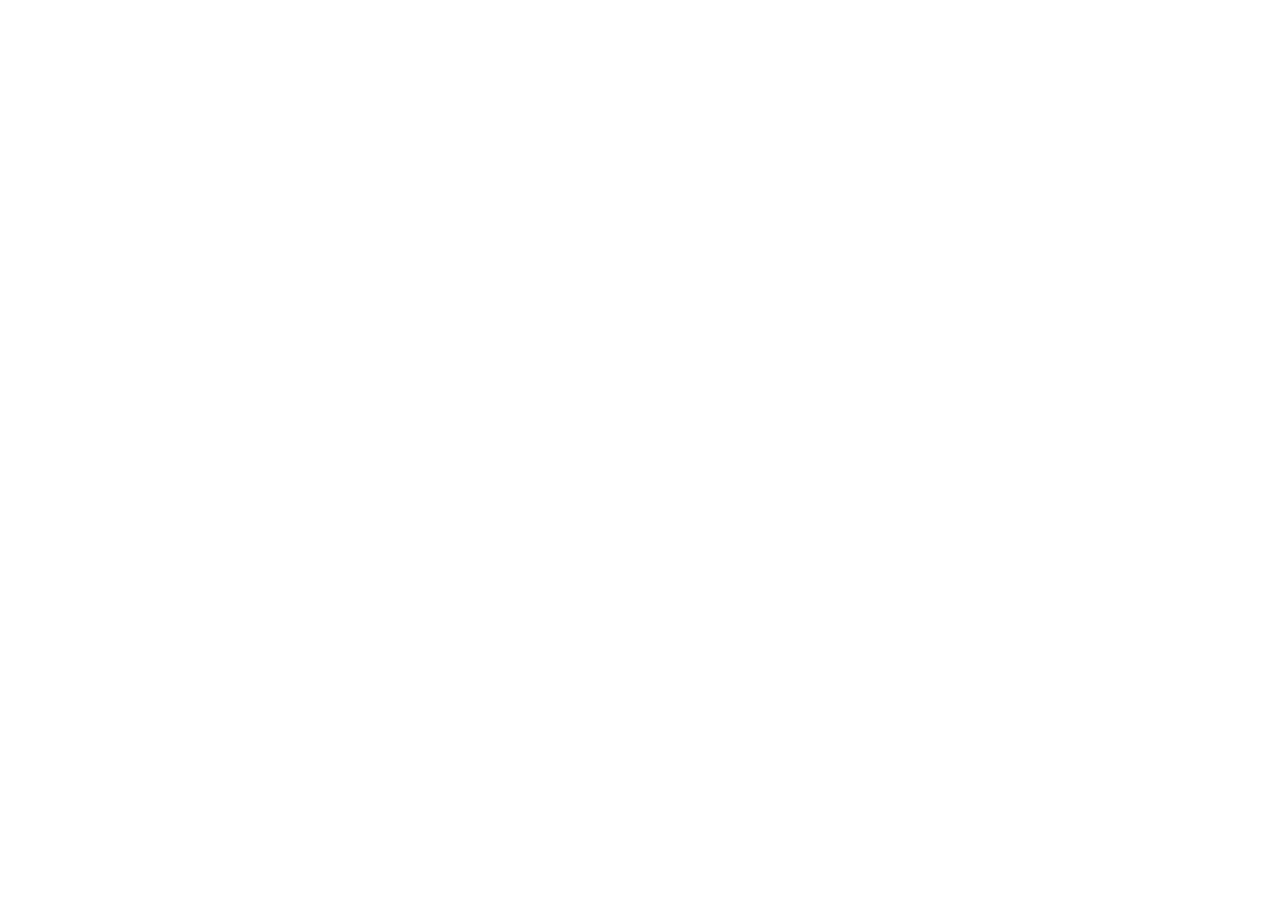
==== index.html @ d3802b3c "made the boilerplate" ====
<!DOCTYPE html>
<html lang="en">
<head>
    <meta charset="UTF-8">
    <meta name="viewport" content="width=device-width, initial-scale=1.0">
    <title>Air BNB For> Sale</title>
</head>
<body>
    
</body>
</html>
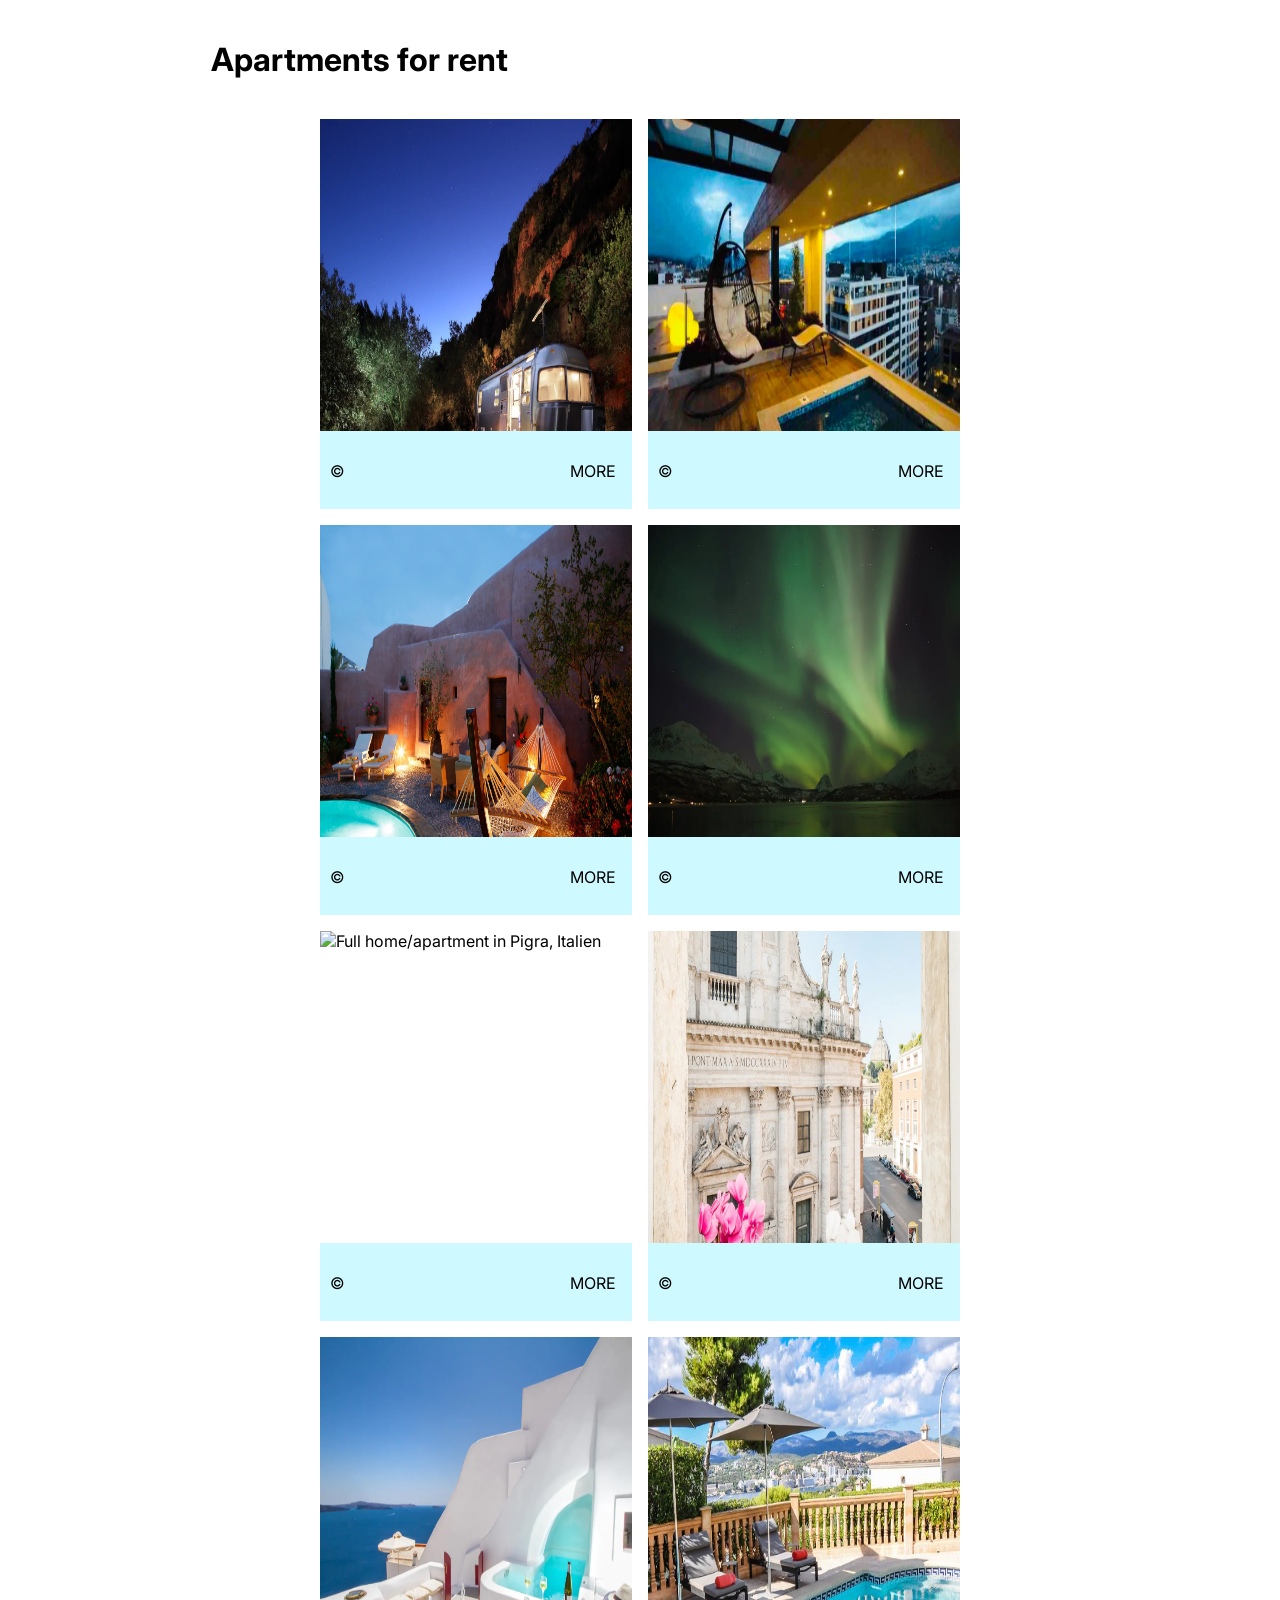
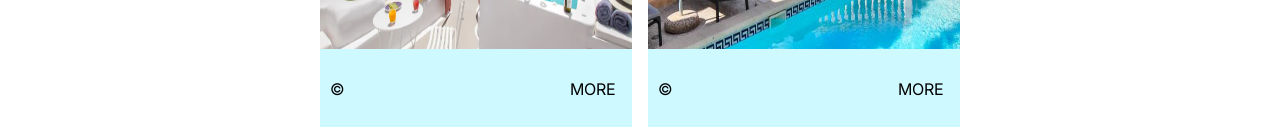
==== commit e388bf68: "added the font from google and fixed the placement of .details" ====
--- a/index.html
+++ b/index.html
@@ -1,11 +1,23 @@
 <!DOCTYPE html>
 <html lang="en">
+
 <head>
     <meta charset="UTF-8">
     <meta name="viewport" content="width=device-width, initial-scale=1.0">
-    <title>Air BNB For> Sale</title>
+    <title>Air BNB</title>
+    <script src="script.js" defer></script>
+    <link rel="stylesheet" href="style.css">
+    <link rel="preconnect" href="https://fonts.googleapis.com">
+    <link rel="preconnect" href="https://fonts.gstatic.com" crossorigin>
+    <link
+        href="https://fonts.googleapis.com/css2?family=Inter:ital,opsz,wght@0,14..32,100..900;1,14..32,100..900&display=swap"
+        rel="stylesheet">
 </head>
+
 <body>
-    
+    <div id="wrapper">
+
+    </div>
 </body>
+
 </html>
--- a/style.css
+++ b/style.css
@@ -0,0 +1,101 @@
+* {
+    margin: 0;
+    padding: 0;
+    box-sizing: border-box;
+    font-family: "Inter", sans-serif;
+}
+
+img {
+    max-width: 100%;
+    height: auto;
+    display: block;
+}
+
+/* Index HTML */
+
+#wrapper {
+    display: grid;
+    grid-template-columns: repeat(auto-fit, minmax(300px, 1fr));
+    max-width: 1440px;
+    max-height: 900px;
+    margin: 0 20em;
+    gap: 1em;
+}
+
+.location {
+    display: grid;
+    grid-template-columns: repeat(4, 1fr);
+    grid-template-rows: repeat(5, 1fr);
+    color: #000;
+}
+
+.location img {
+    grid-column: 1/-1;
+    grid-row: 1/-1;
+    aspect-ratio: 4/5;
+}
+
+#wrapper a {
+    text-decoration: none;
+    color: #000;
+    display: grid;
+}
+
+.location .details span {
+    margin-left: 10px;
+}
+
+.details {
+    grid-column: 1/-1;
+    grid-row: 5/-2;
+    background-color: #CEF9FF;
+    display: flex;
+    padding-top: 1.9em;
+}
+
+.read_more {
+    margin-left: auto;
+    margin-right: 1em;
+}
+
+#rent {
+    margin: 40px 16.5%;
+}
+
+/* Destination HTML */
+
+#chosen {
+    display: flex;
+    gap: 5em;
+}
+
+#destination_image {
+    flex: 1;
+}
+
+#chosen_details {
+    flex: 1;
+    margin-top: 6em;
+}
+
+#chosen_details header {
+    font-size: 2em;
+}
+
+#chosen_details h3 {
+    margin: 1em 0;
+}
+
+#chosen_details header,
+#chosen_details h3:first-of-type,
+#chosen_details p:first-of-type {
+    text-align: center;
+}
+
+#chosen_details p:last-of-type {
+    margin: 1.8em 0;
+}
+
+#facility_items {
+    margin-left: 2em;
+}
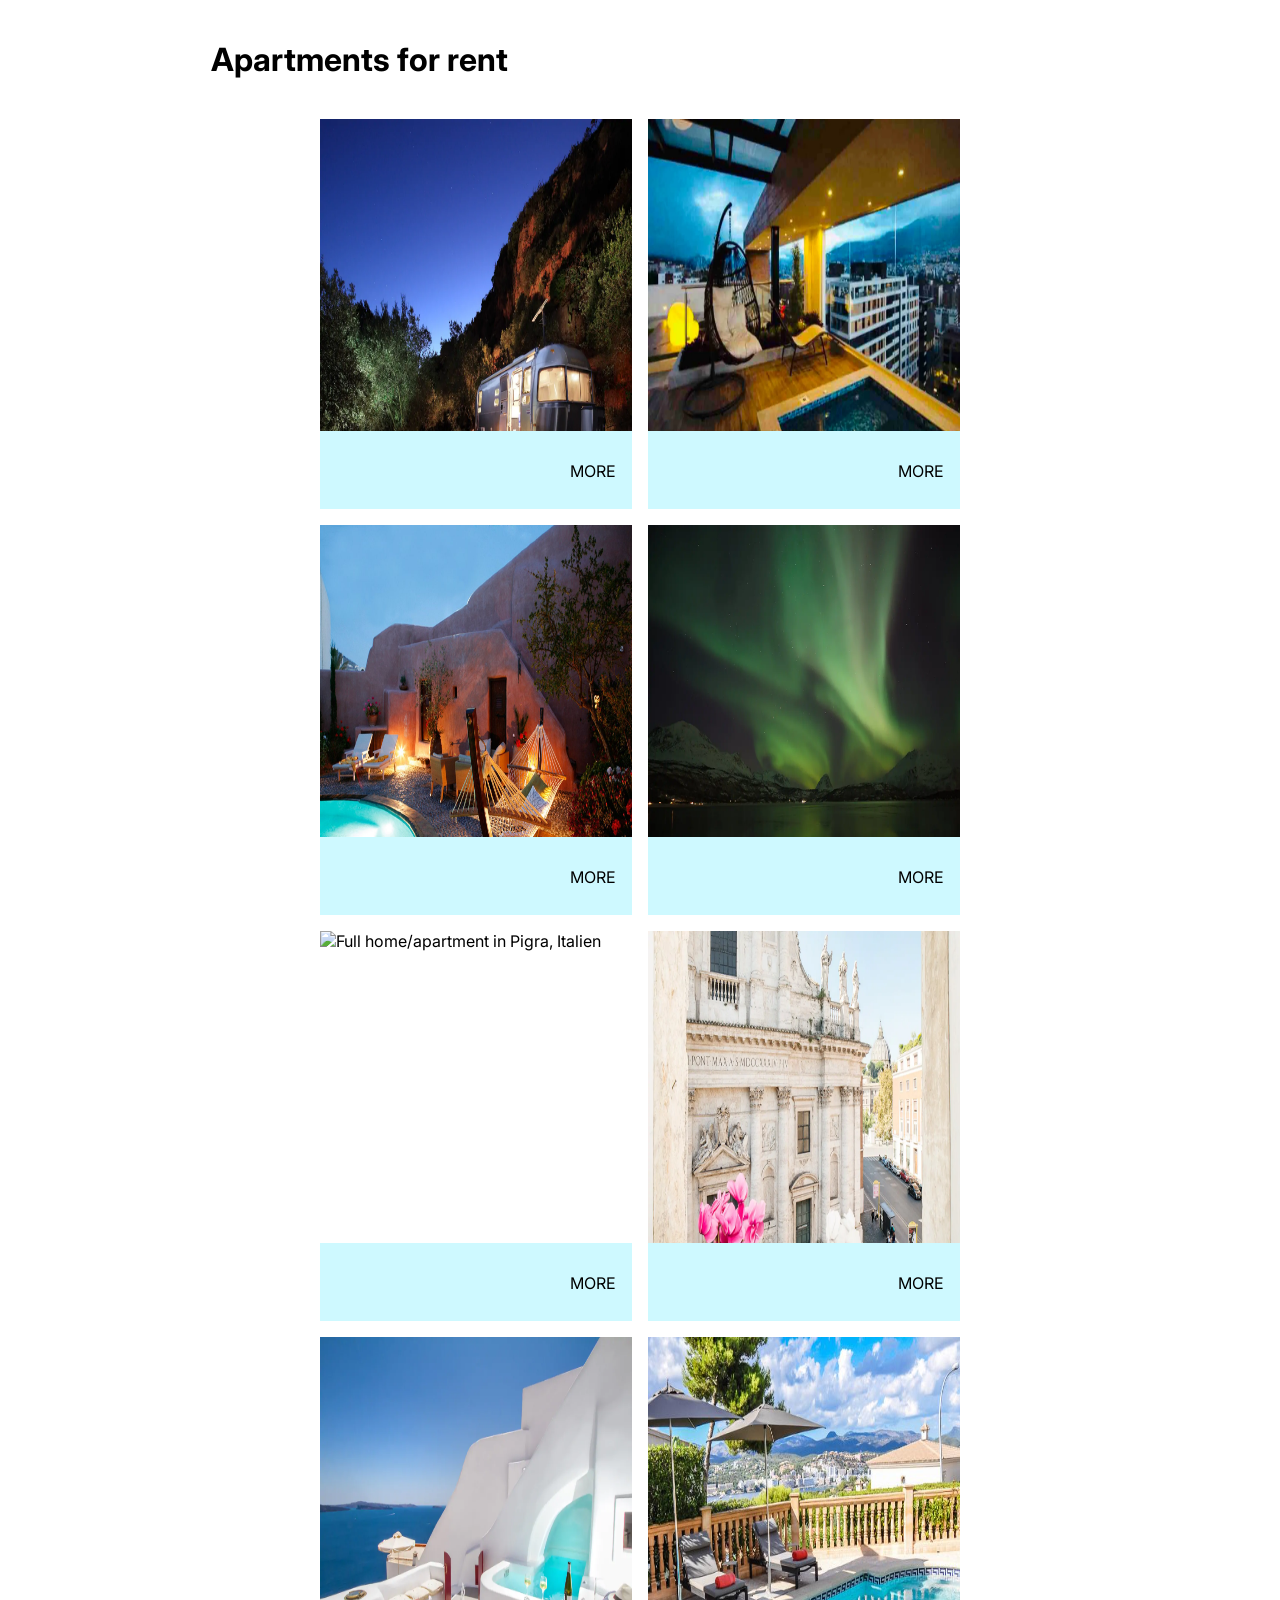
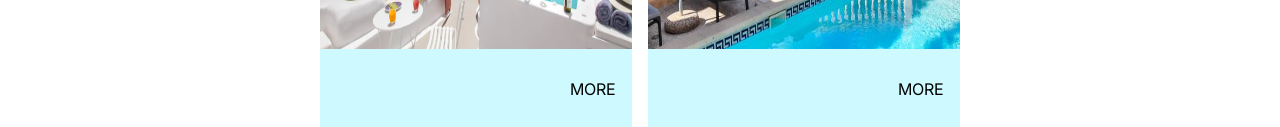
==== commit b15aedc7: "replaced the copy icon with font awesome heart icon" ====
--- a/index.html
+++ b/index.html
@@ -12,6 +12,7 @@
     <link
         href="https://fonts.googleapis.com/css2?family=Inter:ital,opsz,wght@0,14..32,100..900;1,14..32,100..900&display=swap"
         rel="stylesheet">
+    <link rel="stylesheet" href="https://cdnjs.cloudflare.com/ajax/libs/font-awesome/7.3.1/css/all.min.css" integrity="sha512-QeR2VH+lsBE5LSAe1Q5EnTBbe7XTBubt8dG93Y7gidSgdMCr8nVqKcfKAMyN96SV8KDbZVTDXChatu5G2KQGzg==" crossorigin="anonymous" referrerpolicy="no-referrer">
 </head>
 
 <body>
--- a/style.css
+++ b/style.css
@@ -53,6 +53,10 @@
     padding-top: 1.9em;
 }
 
+.fa-heart {
+    margin-left: 10px;
+}
+
 .read_more {
     margin-left: auto;
     margin-right: 1em;
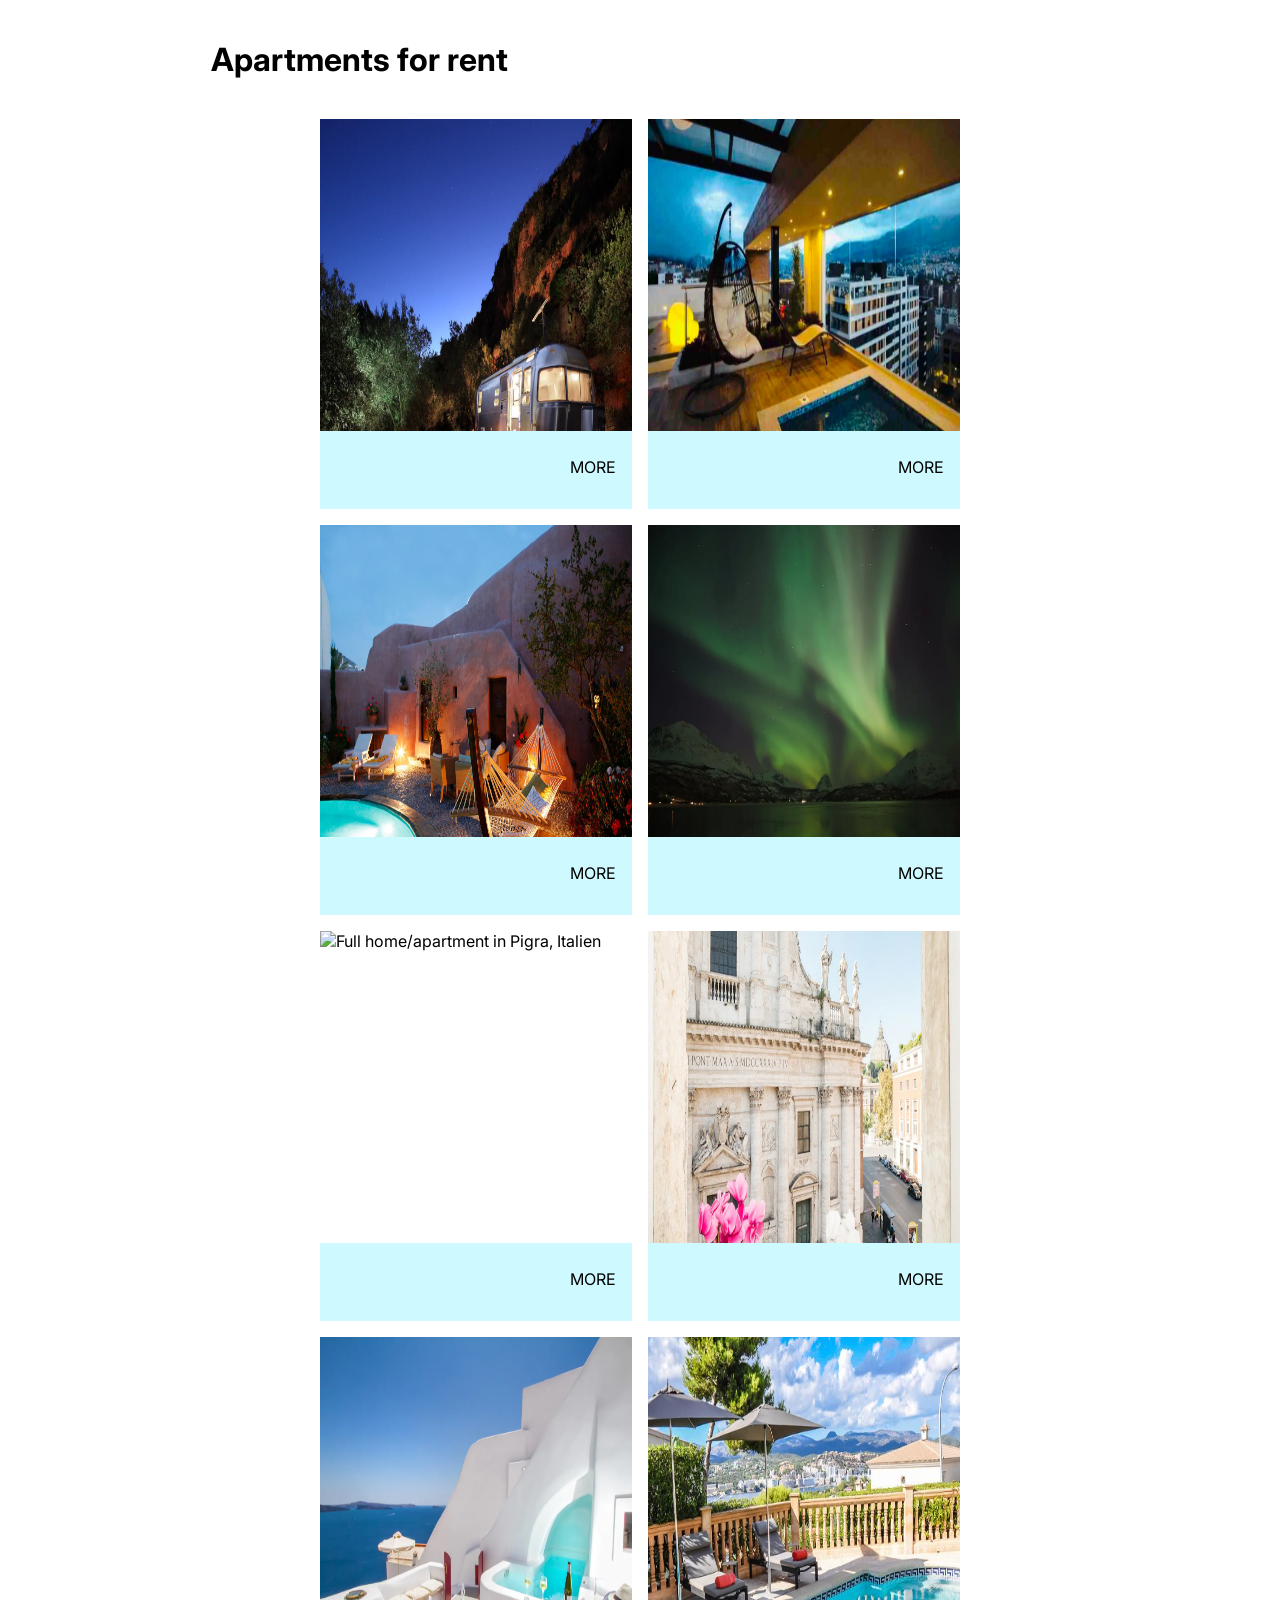
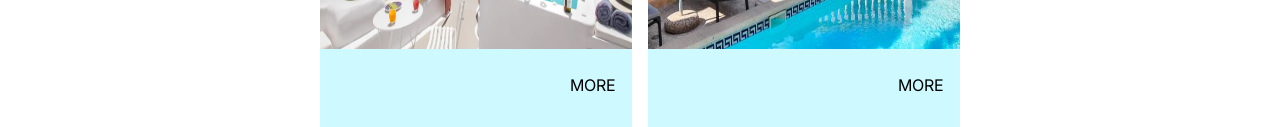
==== commit 7ab9c991: "made a setupfavourites function in favouriteSave.js to manage everything with local storage" ====
--- a/index.html
+++ b/index.html
@@ -6,6 +6,7 @@
     <meta name="viewport" content="width=device-width, initial-scale=1.0">
     <title>Air BNB</title>
     <script src="script.js" defer></script>
+    <script src="favouriteSave.js" defer></script>
     <link rel="stylesheet" href="style.css">
     <link rel="preconnect" href="https://fonts.googleapis.com">
     <link rel="preconnect" href="https://fonts.gstatic.com" crossorigin>
--- a/style.css
+++ b/style.css
@@ -49,17 +49,22 @@
     grid-column: 1/-1;
     grid-row: 5/-2;
     background-color: #CEF9FF;
-    display: flex;
-    padding-top: 1.9em;
+    display: grid;
+    grid-template-columns: repeat(2, 1fr);
+    grid-template-rows: repeat(3, 1fr)
 }
 
 .fa-heart {
     margin-left: 10px;
+    grid-column: 1/-1;
+    grid-row: 2/2;
 }
 
 .read_more {
     margin-left: auto;
     margin-right: 1em;
+    grid-column: 1/-1;
+    grid-row: 2/2;
 }
 
 #rent {
@@ -75,6 +80,26 @@
 
 #destination_image {
     flex: 1;
+    display: grid;
+    grid-template-columns: repeat(1, 1fr);
+    grid-template-rows: repeat(20, 1fr);
+    margin-top: 10px;
+}
+
+#destination_image img {
+    grid-column: 1/-1;
+    grid-row: 1/-1;
+}
+
+#mark {
+    grid-column: 1/-1;
+    grid-row: 1/2;
+    z-index: 2;
+    display: flex;
+    justify-content: flex-end;
+    color: #fff;
+    margin-right: 25px;
+    margin-top: 5px;
 }
 
 #chosen_details {
